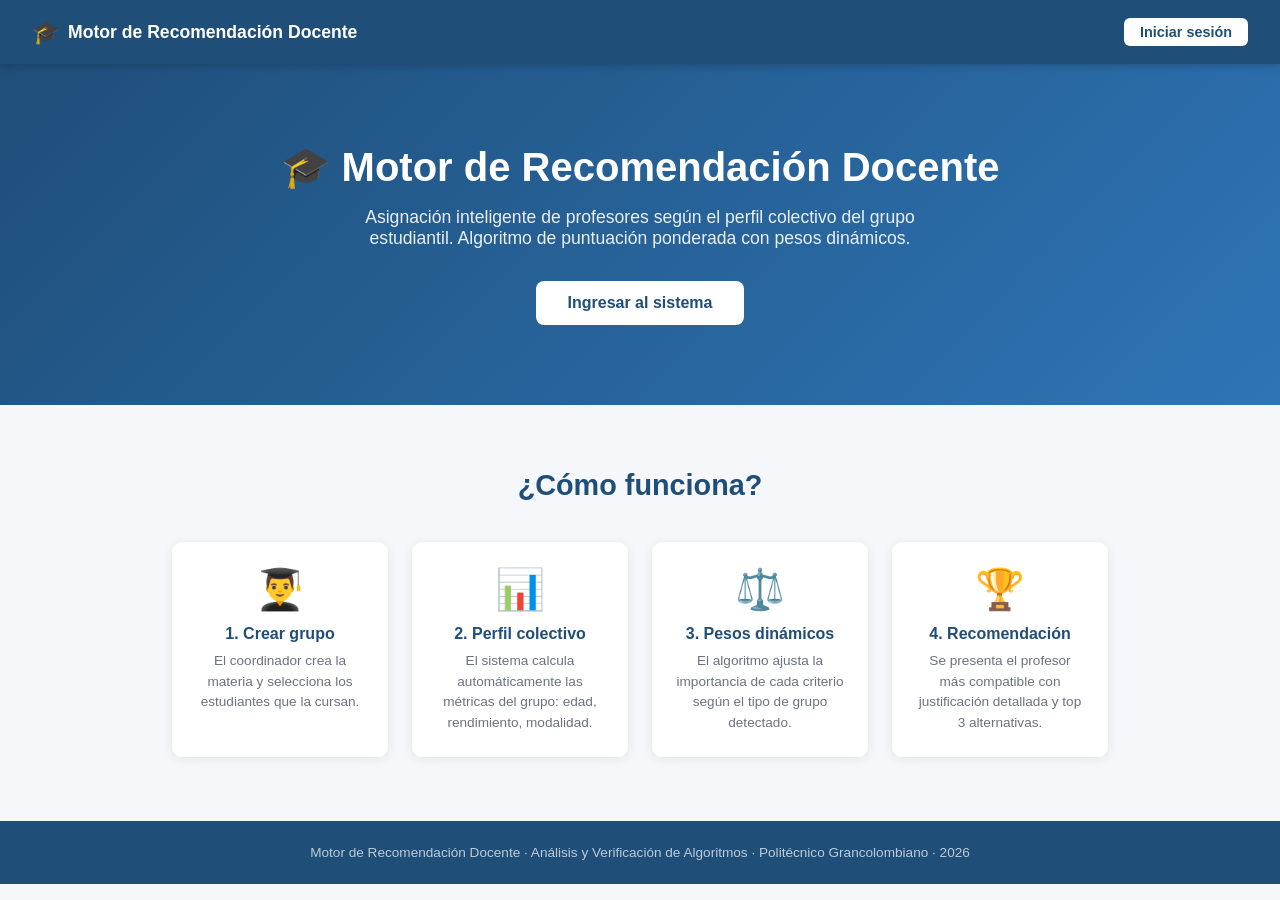
==== static/index.html @ 6a1c5d93 "first commit" ====
<!DOCTYPE html>
<html lang="es">
<head>
  <meta charset="UTF-8">
  <meta name="viewport" content="width=device-width, initial-scale=1.0">
  <title>Motor de Recomendación Docente</title>
  <link rel="stylesheet" href="css/style.css">
</head>
<body>

  <nav class="navbar">
    <div class="navbar-brand"><span>🎓</span> Motor de Recomendación Docente</div>
    <div class="navbar-links">
      <a href="login.html" class="btn-nav">Iniciar sesión</a>
    </div>
  </nav>

  <section class="hero">
    <h1>🎓 Motor de Recomendación Docente</h1>
    <p>Asignación inteligente de profesores según el perfil colectivo del grupo estudiantil. Algoritmo de puntuación ponderada con pesos dinámicos.</p>
    <a href="login.html" class="btn btn-lg" style="background:white;color:var(--primary);font-weight:700;">Ingresar al sistema</a>
  </section>

  <section class="steps-section">
    <h2>¿Cómo funciona?</h2>
    <div class="steps-grid">
      <div class="step-card">
        <div class="step-icon">👨‍🎓</div>
        <div class="step-title">1. Crear grupo</div>
        <div class="step-desc">El coordinador crea la materia y selecciona los estudiantes que la cursan.</div>
      </div>
      <div class="step-card">
        <div class="step-icon">📊</div>
        <div class="step-title">2. Perfil colectivo</div>
        <div class="step-desc">El sistema calcula automáticamente las métricas del grupo: edad, rendimiento, modalidad.</div>
      </div>
      <div class="step-card">
        <div class="step-icon">⚖️</div>
        <div class="step-title">3. Pesos dinámicos</div>
        <div class="step-desc">El algoritmo ajusta la importancia de cada criterio según el tipo de grupo detectado.</div>
      </div>
      <div class="step-card">
        <div class="step-icon">🏆</div>
        <div class="step-title">4. Recomendación</div>
        <div class="step-desc">Se presenta el profesor más compatible con justificación detallada y top 3 alternativas.</div>
      </div>
    </div>
  </section>

  <footer>
    <p>Motor de Recomendación Docente · Análisis y Verificación de Algoritmos · Politécnico Grancolombiano · 2026</p>
  </footer>

</body>
</html>
---- static/css/style.css ----
* {
  margin: 0;
  padding: 0;
  box-sizing: border-box;
}

:root {
  --primary: #1F4E79;
  --primary-light: #2E75B6;
  --accent: #D6E4F0;
  --white: #ffffff;
  --gray: #f5f7fa;
  --gray-dark: #6b7280;
  --text: #1a1a1a;
  --danger: #dc2626;
  --success: #16a34a;
  --warning: #d97706;
  --shadow: 0 2px 12px rgba(0,0,0,0.08);
  --radius: 10px;
}

body {
  font-family: 'Segoe UI', sans-serif;
  color: var(--text);
  background: var(--gray);
}

a { text-decoration: none; color: inherit; }

/* ─── NAVBAR ─── */
.navbar {
  background: var(--primary);
  padding: 0 2rem;
  height: 64px;
  display: flex;
  align-items: center;
  justify-content: space-between;
  position: sticky;
  top: 0;
  z-index: 100;
  box-shadow: 0 2px 8px rgba(0,0,0,0.2);
}

.navbar-brand {
  color: var(--white);
  font-size: 1.1rem;
  font-weight: 700;
  display: flex;
  align-items: center;
  gap: 0.5rem;
}

.navbar-brand span { font-size: 1.4rem; }

.navbar-links { display: flex; align-items: center; gap: 1rem; }

.navbar-links a {
  color: rgba(255,255,255,0.85);
  font-size: 0.9rem;
  padding: 0.4rem 0.8rem;
  border-radius: 6px;
  transition: background 0.2s;
}

.navbar-links a:hover { background: rgba(255,255,255,0.15); }

.btn-nav {
  background: var(--white);
  color: var(--primary) !important;
  font-weight: 600;
  padding: 0.4rem 1rem !important;
}

/* ─── BOTONES ─── */
.btn {
  display: inline-flex;
  align-items: center;
  gap: 0.4rem;
  padding: 0.6rem 1.2rem;
  border-radius: 8px;
  border: none;
  cursor: pointer;
  font-size: 0.9rem;
  font-weight: 500;
  transition: all 0.2s;
}

.btn-primary { background: var(--primary); color: var(--white); }
.btn-primary:hover { background: var(--primary-light); }
.btn-secondary { background: var(--accent); color: var(--primary); }
.btn-secondary:hover { background: #c3d9f0; }
.btn-danger { background: #fee2e2; color: var(--danger); }
.btn-danger:hover { background: #fca5a5; }
.btn-success { background: #dcfce7; color: var(--success); }
.btn-success:hover { background: #86efac; }
.btn-lg { padding: 0.8rem 2rem; font-size: 1rem; }
.btn-sm { padding: 0.35rem 0.7rem; font-size: 0.8rem; }

/* ─── CARDS ─── */
.card {
  background: var(--white);
  border-radius: var(--radius);
  padding: 1.5rem;
  box-shadow: var(--shadow);
}

.card-header {
  display: flex;
  align-items: center;
  justify-content: space-between;
  margin-bottom: 1.2rem;
}

.card-title {
  font-size: 1rem;
  font-weight: 600;
  color: var(--primary);
}

/* ─── STATS ─── */
.stats-grid {
  display: grid;
  grid-template-columns: repeat(auto-fit, minmax(180px, 1fr));
  gap: 1rem;
  margin-bottom: 1.5rem;
}

.stat-card {
  background: var(--white);
  border-radius: var(--radius);
  padding: 1.2rem 1.5rem;
  box-shadow: var(--shadow);
  border-left: 4px solid var(--primary-light);
}

.stat-card .stat-value {
  font-size: 2rem;
  font-weight: 700;
  color: var(--primary);
}

.stat-card .stat-label {
  font-size: 0.82rem;
  color: var(--gray-dark);
  margin-top: 0.2rem;
}

/* ─── TABLAS ─── */
.table-wrapper { overflow-x: auto; }

table {
  width: 100%;
  border-collapse: collapse;
  font-size: 0.88rem;
}

thead th {
  background: var(--primary);
  color: var(--white);
  padding: 0.7rem 1rem;
  text-align: left;
  font-weight: 500;
}

tbody tr { border-bottom: 1px solid #e5e7eb; }
tbody tr:hover { background: var(--gray); }
tbody td { padding: 0.65rem 1rem; }

/* ─── FORMULARIOS ─── */
.form-group { margin-bottom: 1rem; }

.form-group label {
  display: block;
  font-size: 0.85rem;
  font-weight: 500;
  margin-bottom: 0.35rem;
  color: #374151;
}

.form-control {
  width: 100%;
  padding: 0.55rem 0.8rem;
  border: 1px solid #d1d5db;
  border-radius: 6px;
  font-size: 0.9rem;
  transition: border-color 0.2s;
  background: var(--white);
}

.form-control:focus {
  outline: none;
  border-color: var(--primary-light);
  box-shadow: 0 0 0 3px rgba(46,117,182,0.1);
}

.form-row {
  display: grid;
  grid-template-columns: 1fr 1fr;
  gap: 1rem;
}

/* ─── BADGES ─── */
.badge {
  display: inline-block;
  padding: 0.2rem 0.6rem;
  border-radius: 999px;
  font-size: 0.75rem;
  font-weight: 600;
}

.badge-admin { background: #fef3c7; color: #92400e; }
.badge-coordinador { background: #dbeafe; color: #1e40af; }
.badge-consultor { background: #f3f4f6; color: #374151; }
.badge-active { background: #dcfce7; color: #166534; }
.badge-inactive { background: #fee2e2; color: #991b1b; }

/* ─── SIDEBAR ─── */
.layout { display: flex; min-height: calc(100vh - 64px); }

.sidebar {
  width: 220px;
  background: var(--white);
  box-shadow: 2px 0 8px rgba(0,0,0,0.05);
  padding: 1.5rem 0;
  flex-shrink: 0;
}

.sidebar-menu { list-style: none; }

.sidebar-menu li a {
  display: flex;
  align-items: center;
  gap: 0.6rem;
  padding: 0.7rem 1.5rem;
  color: #374151;
  font-size: 0.9rem;
  transition: all 0.2s;
}

.sidebar-menu li a:hover,
.sidebar-menu li a.active {
  background: var(--accent);
  color: var(--primary);
  font-weight: 600;
  border-right: 3px solid var(--primary);
}

.sidebar-menu li a span { font-size: 1.1rem; }

.main-content { flex: 1; padding: 2rem; overflow-y: auto; }

/* ─── PAGE HEADER ─── */
.page-header {
  display: flex;
  align-items: center;
  justify-content: space-between;
  margin-bottom: 1.5rem;
}

.page-title {
  font-size: 1.3rem;
  font-weight: 700;
  color: var(--primary);
}

/* ─── MODAL ─── */
.modal-overlay {
  display: none;
  position: fixed;
  inset: 0;
  background: rgba(0,0,0,0.4);
  z-index: 200;
  align-items: center;
  justify-content: center;
}

.modal-overlay.open { display: flex; }

.modal {
  background: var(--white);
  border-radius: var(--radius);
  padding: 2rem;
  width: 90%;
  max-width: 520px;
  max-height: 90vh;
  overflow-y: auto;
  box-shadow: 0 20px 60px rgba(0,0,0,0.2);
}

.modal-header {
  display: flex;
  align-items: center;
  justify-content: space-between;
  margin-bottom: 1.5rem;
}

.modal-title { font-size: 1.1rem; font-weight: 700; color: var(--primary); }
.modal-close { background: none; border: none; font-size: 1.3rem; cursor: pointer; color: var(--gray-dark); }

/* ─── ALERTS ─── */
.alert {
  padding: 0.75rem 1rem;
  border-radius: 8px;
  font-size: 0.88rem;
  margin-bottom: 1rem;
}

.alert-error { background: #fee2e2; color: var(--danger); }
.alert-success { background: #dcfce7; color: var(--success); }

/* ─── SEARCH ─── */
.search-bar {
  display: flex;
  gap: 0.5rem;
  margin-bottom: 1rem;
}

.search-bar .form-control { max-width: 300px; }

/* ─── SLIDER ─── */
.slider-group { display: flex; align-items: center; gap: 0.8rem; }
.slider-group input[type=range] { flex: 1; }
.slider-value {
  min-width: 28px;
  text-align: center;
  font-weight: 700;
  color: var(--primary);
}

/* ─── RECOMENDACION RESULT ─── */
.rec-card {
  border: 2px solid var(--primary-light);
  border-radius: var(--radius);
  padding: 1.5rem;
  background: linear-gradient(135deg, #f0f7ff, var(--white));
  margin-bottom: 1rem;
}

.rec-score {
  font-size: 2.5rem;
  font-weight: 800;
  color: var(--primary);
}

.rec-name { font-size: 1.2rem; font-weight: 700; margin-bottom: 0.3rem; }
.rec-justification {
  background: var(--gray);
  padding: 1rem;
  border-radius: 8px;
  font-size: 0.88rem;
  color: #374151;
  line-height: 1.6;
  margin-top: 1rem;
}

.top3-grid {
  display: grid;
  grid-template-columns: repeat(auto-fit, minmax(180px, 1fr));
  gap: 1rem;
  margin-top: 1rem;
}

.top3-card {
  background: var(--white);
  border: 1px solid #e5e7eb;
  border-radius: 8px;
  padding: 1rem;
  text-align: center;
}

.top3-card .rank { font-size: 1.5rem; margin-bottom: 0.3rem; }
.top3-card .t-name { font-weight: 600; font-size: 0.9rem; }
.top3-card .t-score { color: var(--primary-light); font-weight: 700; }

/* ─── LANDING ─── */
.hero {
  background: linear-gradient(135deg, var(--primary) 0%, var(--primary-light) 100%);
  color: var(--white);
  padding: 5rem 2rem;
  text-align: center;
}

.hero h1 { font-size: 2.5rem; font-weight: 800; margin-bottom: 1rem; }
.hero p { font-size: 1.1rem; opacity: 0.9; max-width: 600px; margin: 0 auto 2rem; }

.steps-section { padding: 4rem 2rem; max-width: 1000px; margin: 0 auto; }
.steps-section h2 { text-align: center; font-size: 1.8rem; color: var(--primary); margin-bottom: 2.5rem; }

.steps-grid {
  display: grid;
  grid-template-columns: repeat(auto-fit, minmax(200px, 1fr));
  gap: 1.5rem;
}

.step-card {
  background: var(--white);
  border-radius: var(--radius);
  padding: 1.5rem;
  text-align: center;
  box-shadow: var(--shadow);
}

.step-icon { font-size: 2.5rem; margin-bottom: 0.8rem; }
.step-title { font-weight: 700; color: var(--primary); margin-bottom: 0.5rem; }
.step-desc { font-size: 0.85rem; color: var(--gray-dark); line-height: 1.5; }

/* ─── LOGIN ─── */
.login-wrapper {
  min-height: 100vh;
  display: flex;
  align-items: center;
  justify-content: center;
  background: linear-gradient(135deg, var(--primary) 0%, var(--primary-light) 100%);
}

.login-card {
  background: var(--white);
  border-radius: 16px;
  padding: 2.5rem;
  width: 100%;
  max-width: 400px;
  box-shadow: 0 20px 60px rgba(0,0,0,0.2);
}

.login-logo { text-align: center; margin-bottom: 1.5rem; }
.login-logo .icon { font-size: 3rem; }
.login-logo h1 { font-size: 1.2rem; color: var(--primary); font-weight: 700; margin-top: 0.5rem; }

footer {
  background: var(--primary);
  color: rgba(255,255,255,0.7);
  text-align: center;
  padding: 1.5rem;
  font-size: 0.85rem;
}
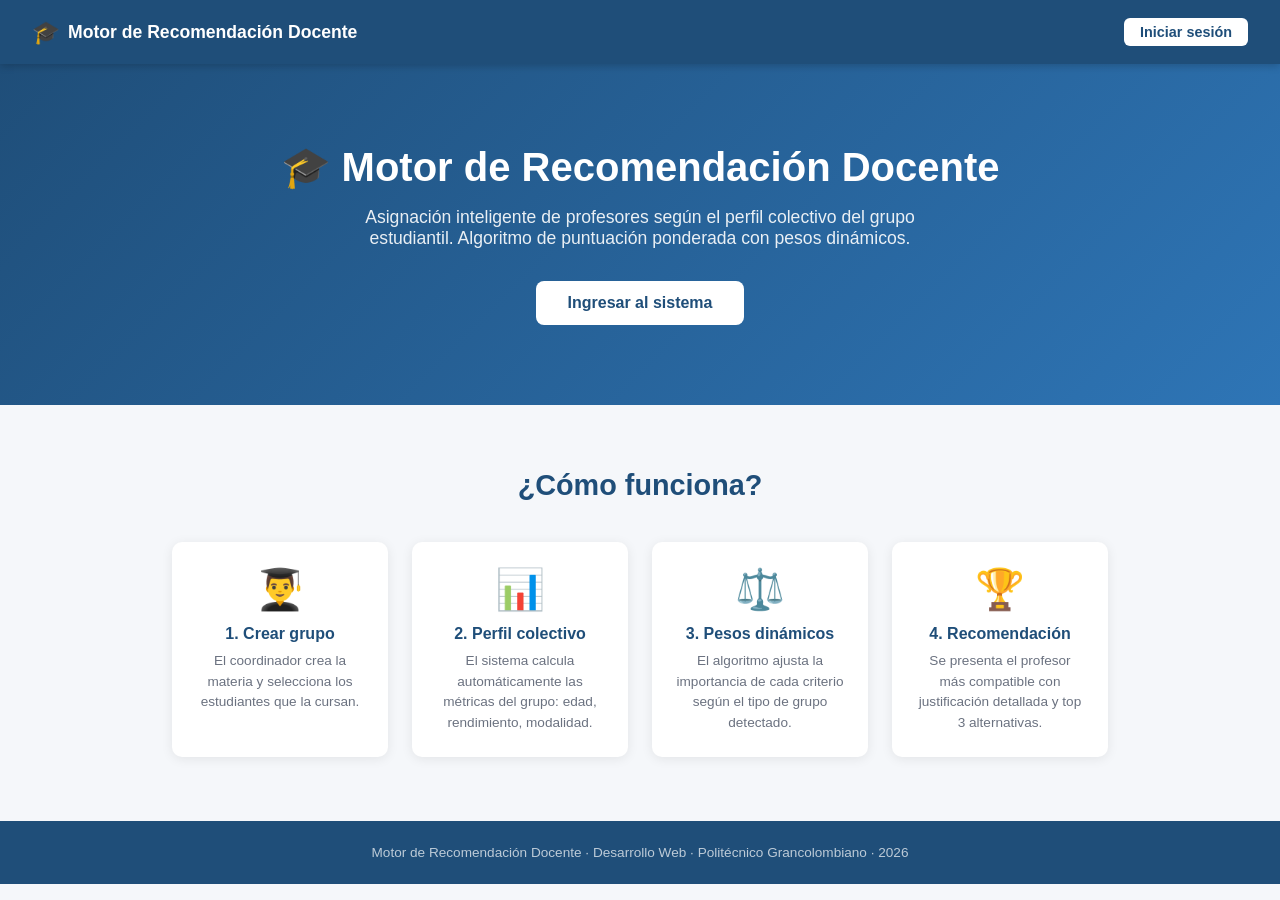
==== commit bf2dea5b: "Actualización" ====
--- a/static/index.html
+++ b/static/index.html
@@ -48,7 +48,7 @@
   </section>
 
   <footer>
-    <p>Motor de Recomendación Docente · Análisis y Verificación de Algoritmos · Politécnico Grancolombiano · 2026</p>
+    <p>Motor de Recomendación Docente · Desarrollo Web · Politécnico Grancolombiano · 2026</p>
   </footer>
 
 </body>
